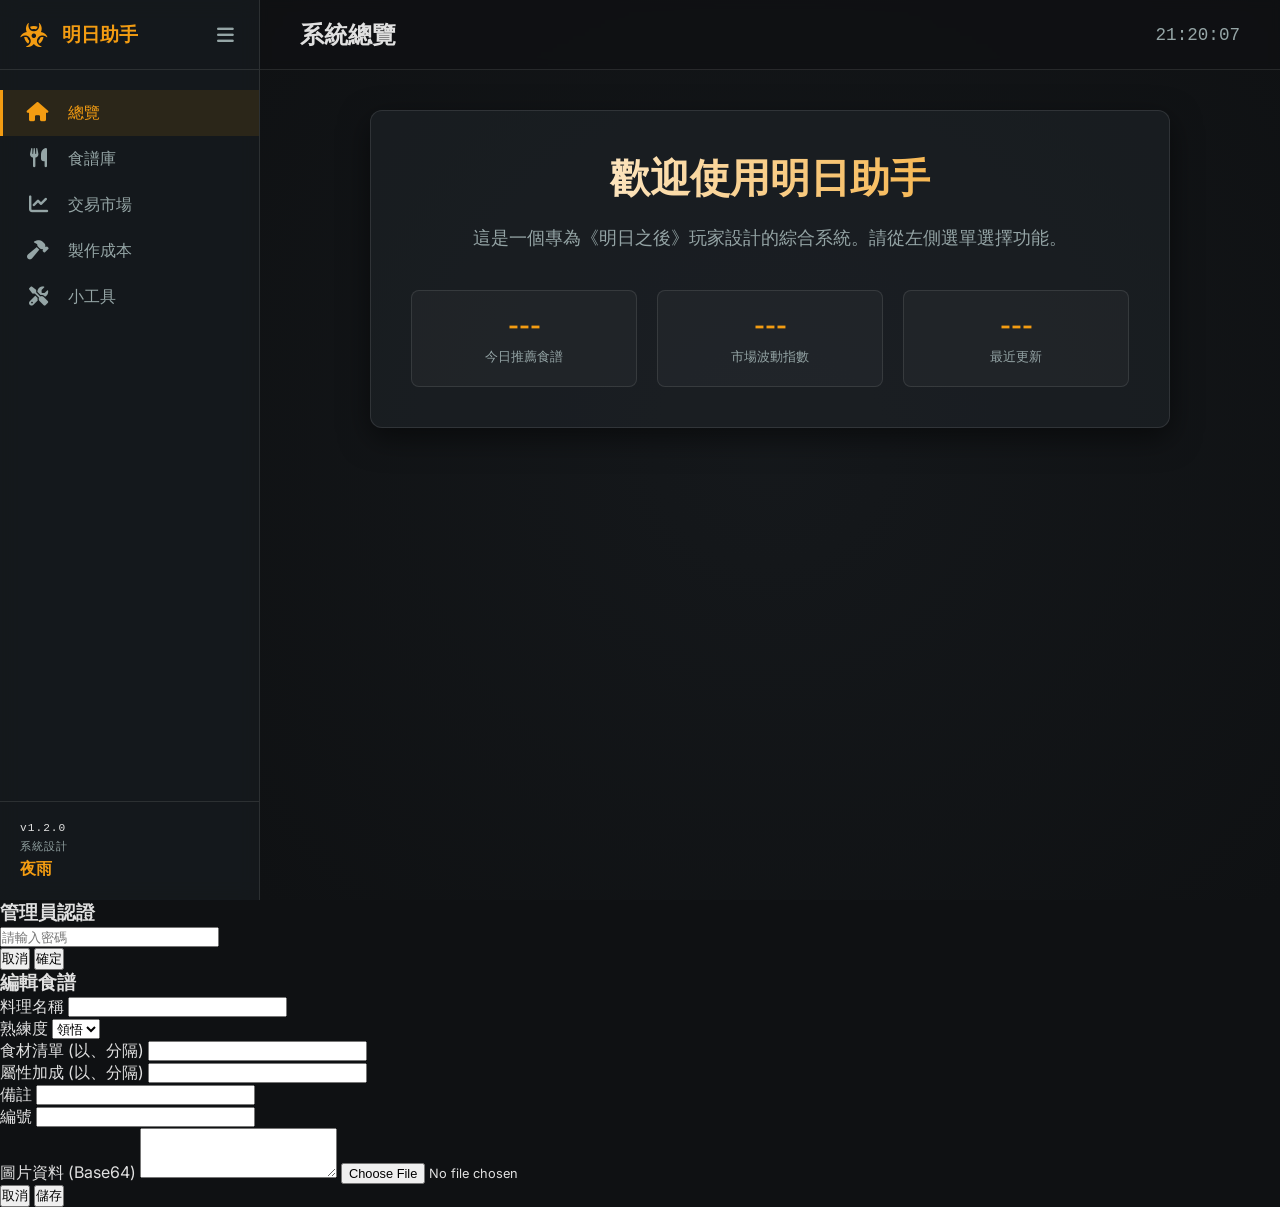
==== index.html @ c9f054a6 "feat(market): implement file-driven market system with auto-backup and UI alignment fixes" ====
<!DOCTYPE html>
<html lang="zh-TW">
<head>
    <meta charset="UTF-8">
    <meta name="viewport" content="width=device-width, initial-scale=1.0">
    <title>明日之後生存系統 - 夜雨</title>
    <meta name="description" content="明日之後全方位生存助手，包含食譜、市場價格、製作成本及各式小工具。">
    <link rel="stylesheet" href="style.css">
    <link rel="stylesheet" href="https://cdnjs.cloudflare.com/ajax/libs/font-awesome/6.4.0/css/all.min.css">
    <link rel="preconnect" href="https://fonts.googleapis.com">
    <link rel="preconnect" href="https://fonts.gstatic.com" crossorigin>
    <link href="https://fonts.googleapis.com/css2?family=Inter:wght@300;400;600;700&display=swap" rel="stylesheet">
</head>
<body class="dark-theme">
    <div class="app-container">
        <!-- Sidebar -->
        <aside class="sidebar" id="sidebar">
            <div class="sidebar-header">
                <div class="logo">
                    <i class="fas fa-biohazard"></i>
                    <span class="logo-text">明日助手</span>
                </div>
                <button id="sidebar-toggle-btn" class="toggle-btn" aria-label="切換選單">
                    <i class="fas fa-bars"></i>
                </button>
            </div>

            <nav class="sidebar-nav">
                <ul>
                    <li class="nav-item active" data-target="dashboard">
                        <i class="fas fa-home"></i>
                        <span class="nav-text">總覽</span>
                    </li>
                    <li class="nav-item" data-target="recipes">
                        <i class="fas fa-utensils"></i>
                        <span class="nav-text">食譜庫</span>
                    </li>
                    <li class="nav-item" data-target="market">
                        <i class="fas fa-chart-line"></i>
                        <span class="nav-text">交易市場</span>
                    </li>
                    <li class="nav-item" data-target="costs">
                        <i class="fas fa-hammer"></i>
                        <span class="nav-text">製作成本</span>
                    </li>
                    <li class="nav-item" data-target="tools">
                        <i class="fas fa-tools"></i>
                        <span class="nav-text">小工具</span>
                    </li>
                </ul>
            </nav>

            <div class="sidebar-footer">
                <div class="version-info">v1.2.0</div>
                <div class="author-info">
                    <span class="author-label">系統設計</span>
                    <span class="author-name">夜雨</span>
                </div>
            </div>
        </aside>

        <!-- Main Content -->
        <main class="main-content">
            <header class="content-header">
                <h1 id="page-title">系統總覽</h1>
                <div class="header-actions">
                    <span id="current-time">00:00:00</span>
                </div>
            </header>

            <section id="content-area" class="content-area">
                <!-- Content will be dynamically loaded here -->
                <div class="welcome-card animate-fade-in">
                    <h2>歡迎使用明日助手</h2>
                    <p>這是一個專為《明日之後》玩家設計的綜合系統。請從左側選單選擇功能。</p>
                    <div class="stats-grid">
                        <div class="stat-item">
                            <span class="stat-value">---</span>
                            <span class="stat-label">今日推薦食譜</span>
                        </div>
                        <div class="stat-item">
                            <span class="stat-value">---</span>
                            <span class="stat-label">市場波動指數</span>
                        </div>
                        <div class="stat-item">
                            <span class="stat-value">---</span>
                            <span class="stat-label">最近更新</span>
                        </div>
                    </div>
                </div>
            </section>
        </main>
    </div>

    <!-- Module Templates (To bypass CORS on local file protocol) -->
    <script type="text/template" id="recipes-template">
        <div class="recipes-module animate-fade-in">
            <div class="module-header">
                <div class="search-container">
                    <i class="fas fa-search"></i>
                    <input type="text" id="recipe-search" placeholder="搜尋料理名稱、食材或屬性...">
                </div>
                <div class="filter-controls">
                    <div class="filter-group">
                        <label>快速篩選</label>
                        <select id="attr-filter">
                            <option value="">全部屬性</option>
                            <option value="移動速度">移動速度</option>
                            <option value="暴擊率">暴擊率</option>
                            <option value="採集">採集</option>
                            <option value="戰鬥">戰鬥</option>
                            <option value="體力">體力</option>
                        </select>
                    </div>
                    <div class="admin-actions">
                        <button id="admin-login-btn" class="action-btn secondary">
                            <i class="fas fa-user-shield"></i> 管理員登入
                        </button>
                        <div id="admin-tools" style="display: none;">
                            <button id="add-recipe-btn" class="action-btn">
                                <i class="fas fa-plus"></i> 新增食譜
                            </button>
                            <button id="backup-csv" class="action-btn secondary">
                                <i class="fas fa-file-export"></i> 備份 CSV
                            </button>
                            <button id="import-csv-btn" class="action-btn secondary">
                                <i class="fas fa-file-import"></i> 匯入 CSV
                            </button>
                            <button id="clear-db-btn" class="action-btn danger">
                                <i class="fas fa-trash-alt"></i> 一鍵清空
                            </button>
                        </div>
                    </div>
                    <input type="file" id="csv-file-input" style="display: none;" accept=".csv">
                </div>
            </div>

            <!-- Proficiency Dashboard -->
            <div id="prof-dashboard" class="prof-dashboard animate-fade-in" style="display: none;">
                <div class="dash-item insight"><span class="count">0</span><label>領悟</label></div>
                <div class="dash-item unfamiliar"><span class="count">0</span><label>生疏</label></div>
                <div class="dash-item proficient"><span class="count">0</span><label>熟練</label></div>
                <div class="dash-item master"><span class="count">0</span><label>掌握</label></div>
                <div class="dash-summary">剩餘未滿：<span id="remaining-count">0</span></div>
            </div>

            <div class="recipe-stats">
                <span id="result-count">找到 0 筆食譜</span>
                <div class="view-mode">
                    <i class="fas fa-list"></i> 捲動瀏覽模式
                </div>
            </div>

            <div class="recipe-grid" id="recipe-grid">
                <!-- Recipe cards will be injected here -->
            </div>

            <div id="loading-trigger" style="height: 20px; margin-bottom: 50px;"></div>
        </div>
    </script>

    <!-- Modals -->
    <div id="modal-overlay" class="modal-overlay">
            <!-- Password Modal -->
            <div id="auth-modal" class="modal-content animate-fade-in">
                <h3>管理員認證</h3>
                <input type="password" id="admin-password" placeholder="請輸入密碼">
                <div class="modal-actions">
                    <button id="auth-cancel" class="modal-btn">取消</button>
                    <button id="auth-confirm" class="modal-btn primary">確定</button>
                </div>
            </div>

            <!-- Edit/Add Modal -->
            <div id="recipe-modal" class="modal-content wide animate-fade-in">
                <h3 id="modal-title">編輯食譜</h3>
                <form id="recipe-form">
                    <div class="form-grid">
                        <div class="form-group">
                            <label>料理名稱</label>
                            <input type="text" name="料理名稱" required>
                        </div>
                        <div class="form-group">
                            <label>熟練度</label>
                            <select name="熟練度" id="prof-select">
                                <option value="領悟">領悟</option>
                                <option value="生疏">生疏</option>
                                <option value="熟練">熟練</option>
                                <option value="掌握">掌握</option>
                                <option value="無">無</option>
                            </select>
                        </div>
                        <div class="form-group full-width">
                            <label>食材清單 (以、分隔)</label>
                            <input type="text" name="食材清單">
                        </div>
                        <div class="form-group full-width">
                            <label>屬性加成 (以、分隔)</label>
                            <input type="text" name="屬性加成">
                        </div>
                        <div class="form-group">
                            <label>備註</label>
                            <input type="text" name="備註">
                        </div>
                        <div class="form-group">
                            <label>編號</label>
                            <input type="text" name="編號">
                        </div>
                        <div class="form-group full-width">
                            <label>圖片資料 (Base64)</label>
                            <textarea name="圖片數據" rows="3"></textarea>
                            <input type="file" id="image-upload-input" accept="image/*" style="margin-top:5px; font-size: 0.8rem;">
                        </div>
                    </div>
                    <div class="modal-actions">
                        <button type="button" id="modal-cancel" class="modal-btn">取消</button>
                        <button type="submit" class="modal-btn primary">儲存</button>
                    </div>
                </form>
            </div>
        </div>
    <!-- Trading Market Template -->
    <!-- Trading Market Template -->
    <script type="text/template" id="market-template">
        <style>
            .market-module { padding: 20px; color: #fff; display: flex; flex-direction: column; height: 85vh; }
            
            .module-header { 
                background: #111; 
                padding: 15px 0; 
                z-index: 1000; 
                display: flex; 
                justify-content: space-between; 
                align-items: flex-end; 
                margin-bottom: 0;
                gap: 20px; 
                flex-wrap: wrap;
                border-bottom: 1px solid rgba(255,255,255,0.1);
                flex-shrink: 0;
            }

            .header-right { display: flex; align-items: flex-end !important; gap: 15px; }
            .filter-group { display: flex; flex-direction: column; gap: 8px; }
            .filter-group label { font-size: 0.8rem; color: #888; font-weight: 600; margin-left: 2px; }
            .filter-group select { 
                background: rgba(255,255,255,0.05); 
                border: 1px solid rgba(255,255,255,0.1); 
                padding: 10px 15px; 
                border-radius: 10px; 
                color: #fff; 
                outline: none;
                cursor: pointer;
                height: 42px !important;
                box-sizing: border-box !important;
            }

            /* Premium Button Styles */
            .folder-controls { display: flex; gap: 12px; align-items: flex-end !important; }
            
            .admin-btn {
                background: rgba(255, 255, 255, 0.05);
                border: 1px solid rgba(255, 255, 255, 0.1);
                color: #ddd;
                padding: 10px 18px;
                border-radius: 10px;
                font-size: 0.9rem;
                font-weight: 600;
                cursor: pointer;
                height: 42px !important; /* Unified height */
                display: flex;
                align-items: center;
                gap: 8px;
                transition: all 0.3s cubic-bezier(0.4, 0, 0.2, 1);
                backdrop-filter: blur(10px);
                box-sizing: border-box !important;
            }

            .admin-btn:hover {
                background: rgba(255, 255, 255, 0.12);
                border-color: rgba(255, 255, 255, 0.2);
                color: #fff;
                transform: translateY(-2px);
                box-shadow: 0 5px 15px rgba(0,0,0,0.3);
            }

            .admin-btn i { font-size: 1rem; opacity: 0.8; }

            /* Specific Sync Button (Accent) */
            #market-sync-data {
                background: linear-gradient(135deg, #f39c12, #d35400);
                border: none;
                color: #fff;
                box-shadow: 0 4px 15px rgba(243, 156, 18, 0.3);
            }

            #market-sync-data:hover {
                background: linear-gradient(135deg, #f1c40f, #e67e22);
                box-shadow: 0 6px 20px rgba(243, 156, 18, 0.4);
                transform: translateY(-2px) scale(1.02);
            }

            /* Status Message Styling */
            #market-status-msg {
                padding: 15px;
                font-size: 0.85rem;
                color: #aaa;
                text-align: center;
                background: rgba(0,0,0,0.3);
                border-radius: 0 0 12px 12px;
                border-top: 1px solid rgba(255,255,255,0.05);
                margin-top: 2px;
                font-family: 'Inter', sans-serif;
                letter-spacing: 0.5px;
            }

            .market-table-container { 
                flex: 1;
                overflow-y: auto;
                background: rgba(20,20,20,0.6); 
                border-radius: 12px; 
                margin-top: 15px;
                position: relative;
            }

            .market-table { 
                width: 100%; 
                border-collapse: separate; 
                border-spacing: 0;
            }
            
            .market-table th, .market-table td { padding: 15px; text-align: left; border-bottom: 1px solid rgba(255,255,255,0.05); }
            
            /* Fixed Sticky Header in Scroll Container */
            .market-table th { 
                position: sticky; 
                top: 0; 
                background: #1a1a1a; 
                color: #888; 
                font-size: 0.8rem; 
                letter-spacing: 1px; 
                z-index: 10;
                box-shadow: 0 2px 5px rgba(0,0,0,0.3); 
            }

            .price-tag { color: var(--accent-orange); font-weight: bold; font-family: 'Roboto Mono', monospace; }
            .status-badge { padding: 5px 12px; border-radius: 6px; font-size: 0.7rem; font-weight: bold; display: inline-block; margin-bottom: 5px; }
            .status-cheap { background: rgba(46, 204, 113, 0.15); color: #2ecc71; border: 1px solid rgba(46, 204, 113, 0.3); }
            .status-fair { background: rgba(243, 156, 18, 0.15); color: #f39c12; border: 1px solid rgba(243, 156, 18, 0.3); }
            .status-expensive { background: rgba(231, 76, 60, 0.15); color: #e74c3c; border: 1px solid rgba(231, 76, 60, 0.3); }
            
            .admin-mini-btn { width: 32px; height: 32px; background: rgba(255,255,255,0.05); border: 1px solid rgba(255,255,255,0.1); border-radius: 6px; cursor: pointer; color: #fff; transition: 0.3s; }
            .admin-mini-btn:hover { background: var(--accent-orange); color: #000; transform: translateY(-2px); }
            .admin-mini-btn.delete:hover { background: #e74c3c; color: #fff; }

            .header-left { display: flex; gap: 15px; align-items: flex-end; flex: 1; }
            .header-right { display: flex; gap: 10px; align-items: center; }
            
            .search-container { position: relative; width: 250px; }
            .search-container i { position: absolute; left: 12px; top: 50%; transform: translateY(-50%); color: #666; }
            .search-container input { width: 100%; padding: 10px 10px 10px 35px; background: rgba(255,255,255,0.05); border: 1px solid rgba(255,255,255,0.1); border-radius: 8px; color: #fff; }
            
            .filter-group { display: flex; flex-direction: column; gap: 5px; }
            .filter-group label { font-size: 0.75rem; color: #666; font-weight: bold; }
            .filter-group select { padding: 9px 12px; background: rgba(255,255,255,0.05); border: 1px solid rgba(255,255,255,0.1); border-radius: 8px; color: #fff; min-width: 140px; cursor: pointer; }

            .admin-actions { display: flex; gap: 10px; align-items: center; }
            
            .action-btn { padding: 10px 18px; border-radius: 8px; border: none; cursor: pointer; display: flex; align-items: center; gap: 8px; font-weight: 500; transition: 0.3s; background: #333; color: #fff; }
            .action-btn.primary { background: var(--accent-orange); color: #000; }
            .action-btn.secondary { background: rgba(255,255,255,0.05); border: 1px solid rgba(255,255,255,0.1); }
            .action-btn.danger { background: rgba(231, 76, 60, 0.2); color: #ff7675; border: 1px solid rgba(231, 76, 60, 0.3); }
            .action-btn:hover { transform: translateY(-2px); filter: brightness(1.2); }

            .modal-overlay { position: fixed; top:0; left:0; width:100%; height:100%; background:rgba(0,0,0,0.85); backdrop-filter: blur(8px); display:none; justify-content:center; align-items:center; z-index:9999; }
            .modal-content { background: #1a1a1a; padding: 35px; border-radius: 16px; width: 450px; border: 1px solid rgba(255,255,255,0.1); box-shadow: 0 25px 50px rgba(0,0,0,0.5); }
            .modal-content h3 { margin-bottom: 25px; color: var(--accent-orange); font-size: 1.4rem; border-left: 4px solid var(--accent-orange); padding-left: 15px; }
            .form-group { margin-bottom: 18px; }
            .form-group label { display: block; margin-bottom: 8px; color: #888; font-size: 0.85rem; }
            .form-group input, .form-group select { width: 100%; padding: 12px; background: rgba(255,255,255,0.05); border: 1px solid rgba(255,255,255,0.1); border-radius: 8px; color: #fff; transition: 0.3s; }
            .form-group input:focus { border-color: var(--accent-orange); outline: none; background: rgba(255,255,255,0.08); }
            .modal-footer { display: flex; justify-content: flex-end; gap: 12px; margin-top: 30px; }
        </style>
        <div class="market-module animate-fade-in">
            <div class="module-header">
                <div class="header-left">
                    <div class="search-container">
                        <i class="fas fa-search"></i>
                        <input type="text" id="market-search" placeholder="搜尋品項名稱...">
                    </div>
                </div>
                
                <div class="header-right">
                    <div class="filter-group">
                        <label>母類別</label>
                        <select id="market-category-filter">
                            <option value="">全部母類別</option>
                        </select>
                    </div>
                    <div class="filter-group">
                        <label>子類別</label>
                        <select id="market-sub-category-filter">
                            <option value="">全部子類別</option>
                        </select>
                    </div>
                    <div class="folder-controls" style="display: flex; gap: 10px;">
                        <button id="market-connect-folder" class="admin-btn">
                            <i class="fas fa-folder-open"></i> 連接資料夾
                        </button>
                        <button id="market-sync-data" class="admin-btn" style="display:none; background: var(--accent-orange);">
                            <i class="fas fa-sync-alt"></i> 同步數據
                        </button>
                    </div>
                </div>
            </div>

            <div class="market-table-container">
                <table class="market-table">
                    <thead>
                        <tr>
                            <th>母類別</th>
                            <th>子類別</th>
                            <th>地圖等級</th>
                            <th>品項</th>
                            <th>系統低價</th>
                            <th>系統高價</th>
                            <th>現在市價</th>
                            <th>物價區間</th>
                            <th>更新時間</th>
                            <th class="edit-col" style="display:none;">操作</th>
                        </tr>
                    </thead>
                    <tbody id="market-body">
                        <!-- Market rows will be injected here -->
                    </tbody>
                </table>
            </div>
            <div id="market-status-msg" style="padding: 15px; font-size: 0.9rem; color: #888; text-align: center; background: rgba(0,0,0,0.2); border-radius: 0 0 12px 12px; border-top: 1px solid rgba(255,255,255,0.05);">
                <i class="fas fa-info-circle"></i> 備份系統：若有修正資料，將自動生成帶日期的備份檔。
            </div>
        </div>

        <!-- Price Edit Modal -->
        <div id="market-modal-overlay" class="modal-overlay">
            <div class="modal-content animate-fade-in">
                <h3 id="market-modal-title">更新市場價格</h3>
                <div class="form-group">
                    <label>母類別</label>
                    <select id="market-main-cat">
                        <option value="基礎資源">基礎資源</option>
                        <option value="專屬資源">專屬資源</option>
                        <option value="一般半成品">一般半成品</option>
                        <option value="專屬半成品">專屬半成品</option>
                        <option value="特殊材料">特殊材料</option>
                    </select>
                </div>
                <div class="form-group">
                    <label>子類別 (如：木、石、一般)</label>
                    <input type="text" id="market-sub-cat">
                </div>
                <div class="form-group">
                    <label>地圖等級 (0-14)</label>
                    <input type="number" id="market-level">
                </div>
                <div class="form-group">
                    <label>品項名稱</label>
                    <input type="text" id="market-item-name">
                </div>
                <div class="form-group">
                    <label>系統低價</label>
                    <input type="number" id="market-min-price">
                </div>
                <div class="form-group">
                    <label>現在市場價格</label>
                    <input type="number" id="market-now-price">
                </div>
                <div class="modal-actions" style="display:flex; justify-content: flex-end; gap: 10px; margin-top: 20px;">
                    <button id="market-edit-cancel" class="modal-btn">取消</button>
                    <button id="market-edit-confirm" class="modal-btn primary">儲存並備份</button>
                </div>
            </div>
        </div>
    </script>

    <script src="market.js"></script>
    <script src="script.js"></script>
</body>
</html>
---- style.css ----
:root {
    --bg-dark: #0f1113;
    --bg-sidebar: rgba(22, 26, 29, 0.95);
    --accent-orange: #f39c12;
    --accent-orange-hover: #e67e22;
    --text-primary: #e0e0e0;
    --text-secondary: #95a5a6;
    --card-bg: rgba(30, 35, 40, 0.6);
    --border-color: rgba(255, 255, 255, 0.1);
    --sidebar-width: 260px;
    --sidebar-collapsed-width: 70px;
    --transition-speed: 0.3s;
}

* {
    margin: 0;
    padding: 0;
    box-sizing: border-box;
    font-family: 'Inter', -apple-system, BlinkMacSystemFont, "Segoe UI", Roboto, sans-serif;
}

body.dark-theme {
    background-color: var(--bg-dark);
    color: var(--text-primary);
    overflow: hidden;
}

.app-container {
    display: flex;
    height: 100vh;
    width: 100vw;
}

/* Sidebar Styling */
.sidebar {
    width: var(--sidebar-width);
    background: var(--bg-sidebar);
    backdrop-filter: blur(10px);
    border-right: 1px solid var(--border-color);
    display: flex;
    flex-direction: column;
    transition: width var(--transition-speed) cubic-bezier(0.4, 0, 0.2, 1);
    z-index: 1000;
    position: relative;
}

.sidebar.collapsed {
    width: var(--sidebar-collapsed-width);
}

.sidebar-header {
    padding: 20px;
    display: flex;
    align-items: center;
    justify-content: space-between;
    height: 70px;
    border-bottom: 1px solid var(--border-color);
}

.logo {
    display: flex;
    align-items: center;
    gap: 12px;
    color: var(--accent-orange);
    font-size: 1.2rem;
    font-weight: 700;
    white-space: nowrap;
    overflow: hidden;
}

.logo i {
    font-size: 1.5rem;
    min-width: 30px;
}

.sidebar.collapsed .logo-text {
    display: none;
}

.toggle-btn {
    background: transparent;
    border: none;
    color: var(--text-secondary);
    cursor: pointer;
    font-size: 1.2rem;
    transition: color 0.2s;
    padding: 5px;
}

.toggle-btn:hover {
    color: var(--accent-orange);
}

/* Navigation */
.sidebar-nav {
    flex: 1;
    padding: 20px 0;
    overflow-y: auto;
}

.sidebar-nav ul {
    list-style: none;
}

.nav-item {
    display: flex;
    align-items: center;
    padding: 12px 20px;
    cursor: pointer;
    transition: all 0.2s;
    color: var(--text-secondary);
    border-left: 3px solid transparent;
    gap: 15px;
}

.nav-item i {
    font-size: 1.2rem;
    min-width: 30px;
    text-align: center;
}

.nav-text {
    white-space: nowrap;
    transition: opacity 0.2s;
}

.sidebar.collapsed .nav-text {
    opacity: 0;
    pointer-events: none;
}

.nav-item:hover {
    background: rgba(255, 255, 255, 0.05);
    color: var(--text-primary);
}

.nav-item.active {
    background: rgba(243, 156, 18, 0.1);
    color: var(--accent-orange);
    border-left-color: var(--accent-orange);
}

/* Footer */
.sidebar-footer {
    padding: 20px;
    border-top: 1px solid var(--border-color);
}

.version-info {
    font-size: 0.7rem;
    color: var(--text-muted);
    margin-bottom: 5px;
    font-family: 'Courier New', Courier, monospace;
    letter-spacing: 1px;
}

.author-info {
    display: flex;
    flex-direction: column;
    gap: 4px;
    white-space: nowrap;
    overflow: hidden;
}

.sidebar.collapsed .author-info {
    align-items: center;
}

.author-label {
    font-size: 0.7rem;
    color: var(--text-secondary);
    text-transform: uppercase;
    letter-spacing: 1px;
}

.author-name {
    font-size: 1rem;
    font-weight: 600;
    color: var(--accent-orange);
}

.sidebar.collapsed .author-label {
    display: none;
}

.sidebar.collapsed .author-name {
    font-size: 0.8rem;
}

/* Main Content Styling */
.main-content {
    flex: 1;
    display: flex;
    flex-direction: column;
    background-image: 
        radial-gradient(circle at 50% 50%, rgba(30, 35, 40, 0.4) 0%, rgba(15, 17, 19, 1) 100%),
        url('https://www.transparenttextures.com/patterns/carbon-fibre.png');
    overflow-y: auto;
}

.content-header {
    height: 70px;
    padding: 0 40px;
    display: flex;
    align-items: center;
    justify-content: space-between;
    border-bottom: 1px solid var(--border-color);
    background: rgba(15, 17, 19, 0.8);
    backdrop-filter: blur(5px);
}

.content-header h1 {
    font-size: 1.5rem;
    font-weight: 600;
}

#current-time {
    color: var(--text-secondary);
    font-family: monospace;
    font-size: 1.1rem;
}

/* Content Area */
.content-area {
    padding: 40px;
    flex: 1;
}

.welcome-card {
    background: var(--card-bg);
    border: 1px solid var(--border-color);
    border-radius: 12px;
    padding: 40px;
    max-width: 800px;
    margin: 0 auto;
    text-align: center;
    box-shadow: 0 10px 30px rgba(0,0,0,0.5);
}

.welcome-card h2 {
    font-size: 2.5rem;
    margin-bottom: 20px;
    background: linear-gradient(to right, #fff, var(--accent-orange));
    -webkit-background-clip: text;
    -webkit-text-fill-color: transparent;
}

.welcome-card p {
    color: var(--text-secondary);
    font-size: 1.1rem;
    margin-bottom: 40px;
}

.stats-grid {
    display: grid;
    grid-template-columns: repeat(auto-fit, minmax(200px, 1fr));
    gap: 20px;
}

.stat-item {
    background: rgba(255, 255, 255, 0.03);
    padding: 20px;
    border-radius: 8px;
    border: 1px solid var(--border-color);
}

.stat-value {
    display: block;
    font-size: 1.5rem;
    font-weight: 700;
    color: var(--accent-orange);
    margin-bottom: 5px;
}

.stat-label {
    font-size: 0.8rem;
    color: var(--text-secondary);
    text-transform: uppercase;
}

/* Animations */
@keyframes fadeIn {
    from { opacity: 0; transform: translateY(10px); }
    to { opacity: 1; transform: translateY(0); }
}

.animate-fade-in {
    animation: fadeIn 0.8s ease-out forwards;
}

/* Responsive */
@media (max-width: 768px) {
    .sidebar {
        position: fixed;
        height: 100%;
        left: -260px;
    }
    
    .sidebar.active {
        left: 0;
    }
    
    .main-content {
        width: 100%;
    }
    
    .content-header {
        padding: 0 20px;
    }
    
    .content-area {
        padding: 20px;
    }
}
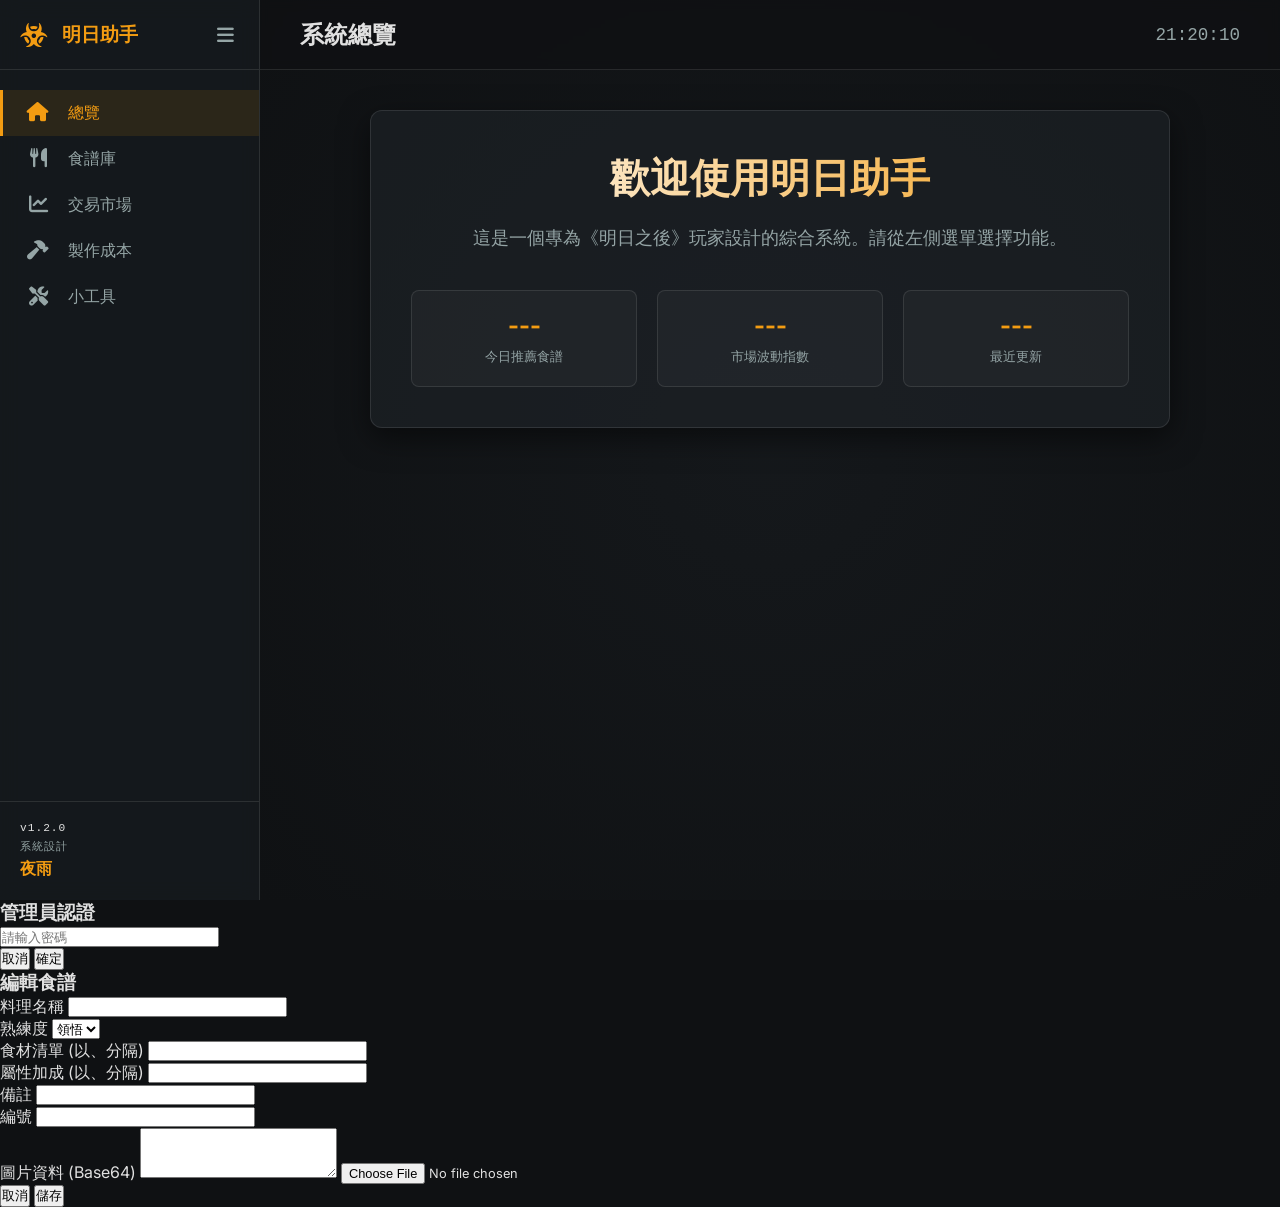
==== commit 2bd71814: "feat: upgrade market module to XLSX with auto-backup and migration logic" ====
--- a/index.html
+++ b/index.html
@@ -481,6 +481,7 @@
         </div>
     </script>
 
+    <script src="https://cdn.sheetjs.com/xlsx-latest/package/dist/xlsx.full.min.js"></script>
     <script src="market.js"></script>
     <script src="script.js"></script>
 </body>
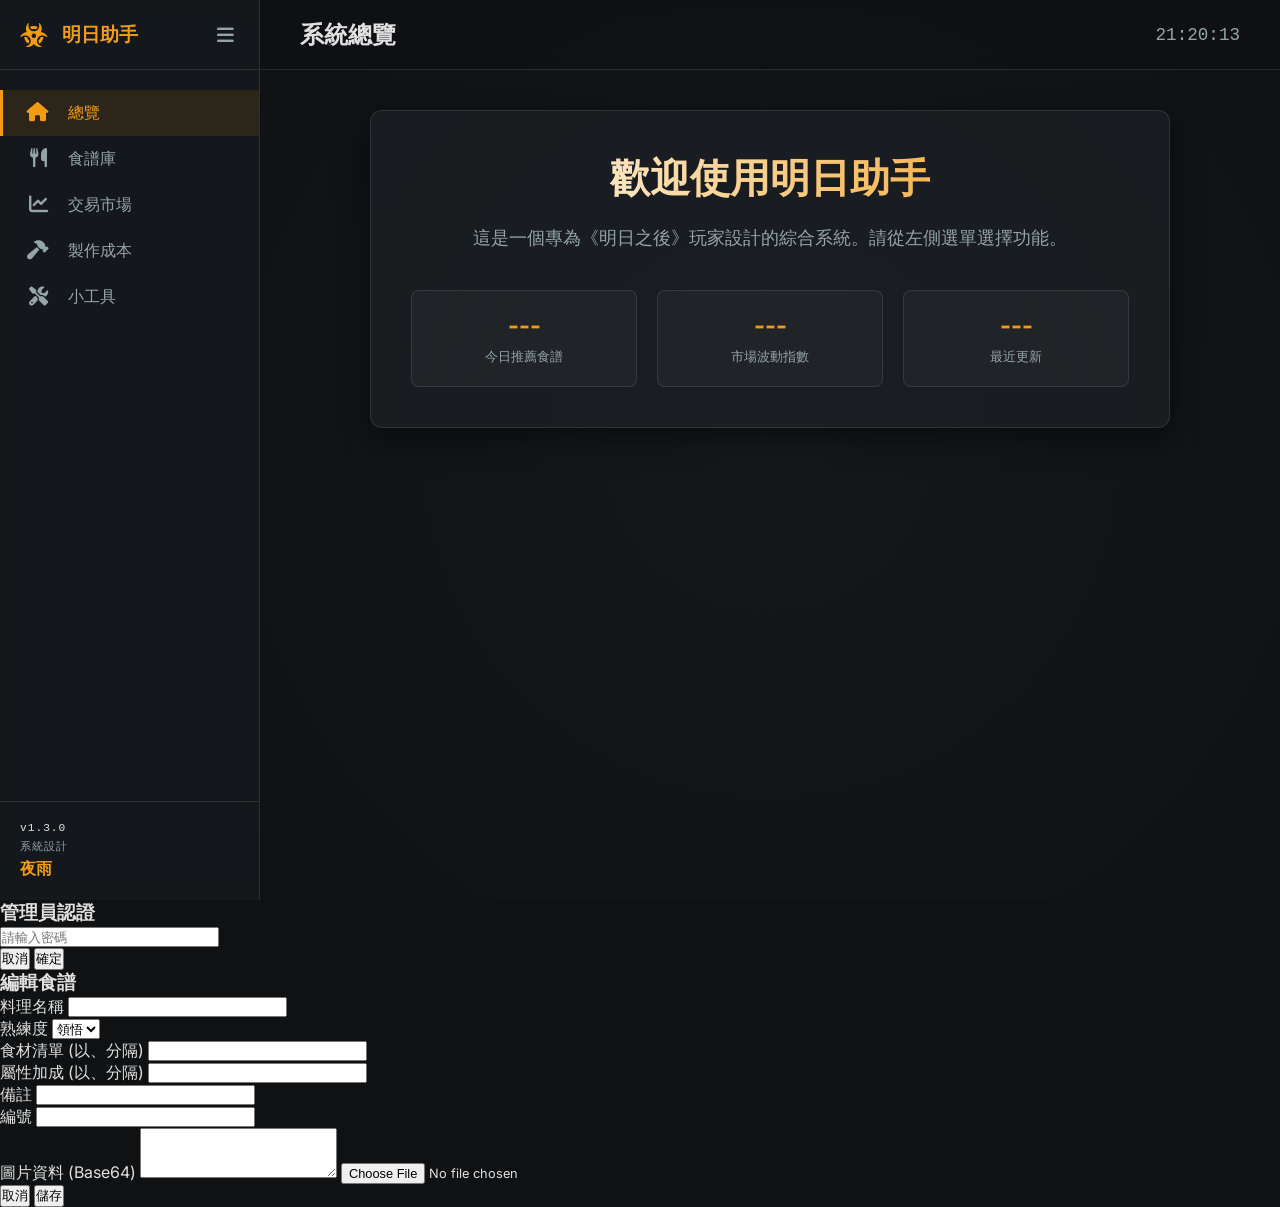
==== commit a43d0091: "chore: bump version to v1.3.0" ====
--- a/index.html
+++ b/index.html
@@ -51,7 +51,7 @@
             </nav>
 
             <div class="sidebar-footer">
-                <div class="version-info">v1.2.0</div>
+                <div class="version-info">v1.3.0</div>
                 <div class="author-info">
                     <span class="author-label">系統設計</span>
                     <span class="author-name">夜雨</span>
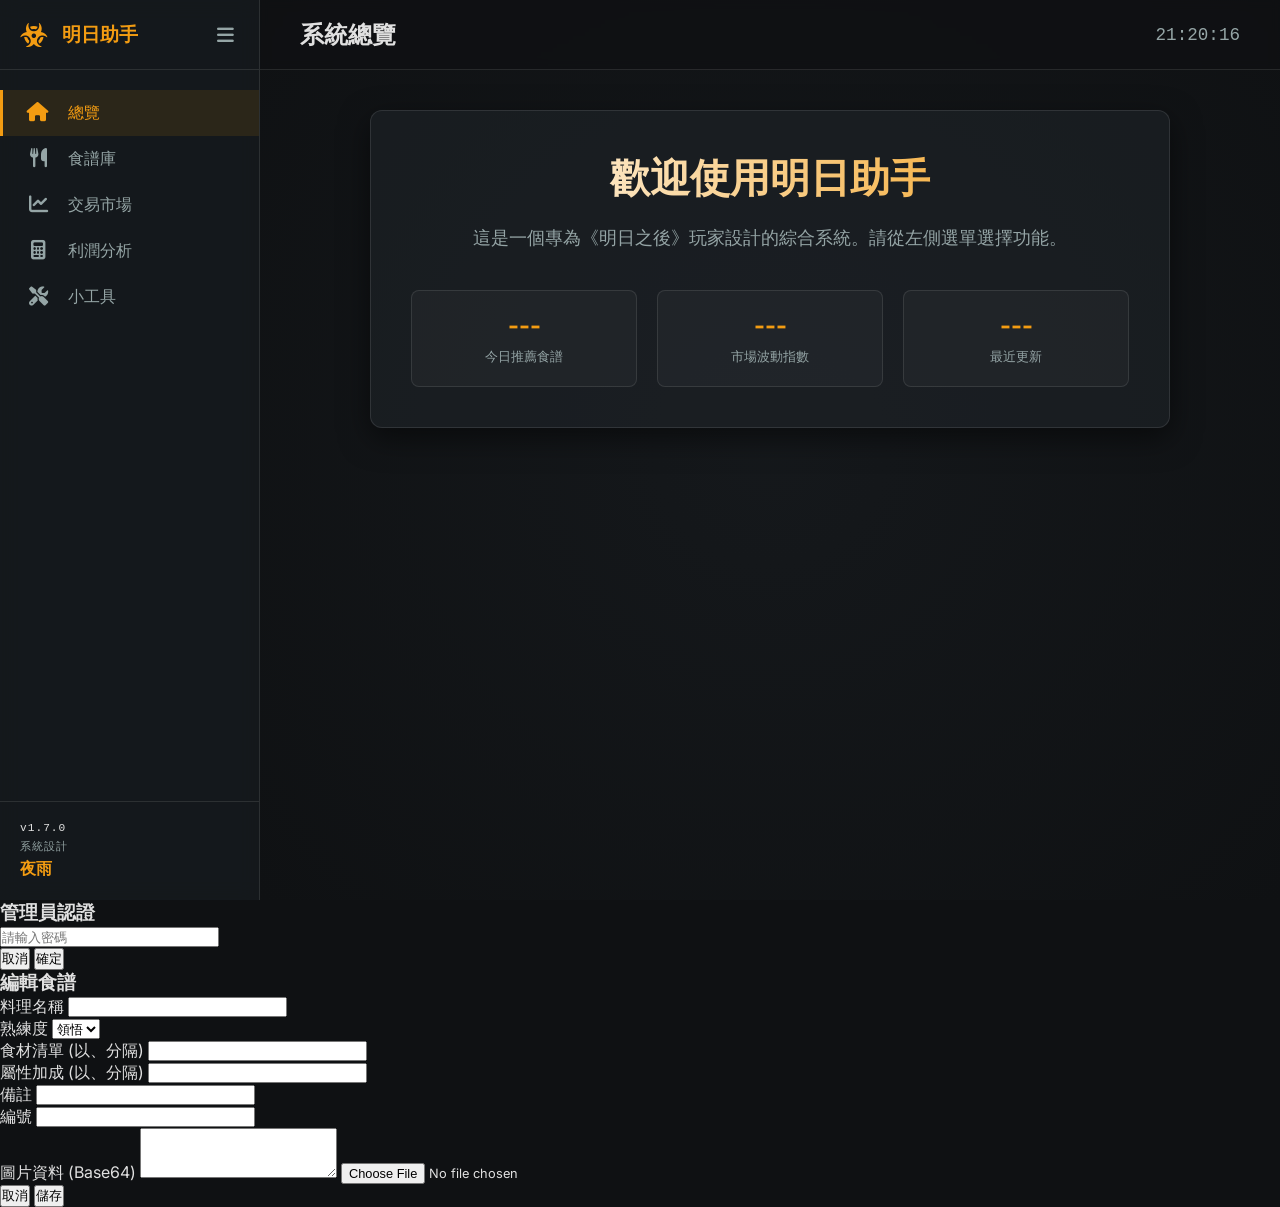
==== commit d1de6904: "feat: complete Profit Analysis with 3-state logic and streamline UI (v1.7.0)" ====
--- a/index.html
+++ b/index.html
@@ -39,9 +39,9 @@
                         <i class="fas fa-chart-line"></i>
                         <span class="nav-text">交易市場</span>
                     </li>
-                    <li class="nav-item" data-target="costs">
-                        <i class="fas fa-hammer"></i>
-                        <span class="nav-text">製作成本</span>
+                    <li class="nav-item" data-target="profit">
+                        <i class="fas fa-calculator"></i>
+                        <span class="nav-text">利潤分析</span>
                     </li>
                     <li class="nav-item" data-target="tools">
                         <i class="fas fa-tools"></i>
@@ -51,7 +51,7 @@
             </nav>
 
             <div class="sidebar-footer">
-                <div class="version-info">v1.3.0</div>
+                <div class="version-info">v1.7.0</div>
                 <div class="author-info">
                     <span class="author-label">系統設計</span>
                     <span class="author-name">夜雨</span>
@@ -481,8 +481,162 @@
         </div>
     </script>
 
+    <!-- Profit Analyst Template -->
+    <script type="text/template" id="profit-template">
+        <style>
+            .profit-module { display: grid; grid-template-columns: 280px 1fr 320px; gap: 20px; height: 85vh; color: #fff; }
+            .profit-panel { background: rgba(20,20,20,0.6); border-radius: 16px; border: 1px solid rgba(255,255,255,0.05); display: flex; flex-direction: column; overflow: hidden; }
+            .panel-header { padding: 15px 20px; background: rgba(255,255,255,0.03); border-bottom: 1px solid rgba(255,255,255,0.05); font-weight: bold; display: flex; align-items: center; gap: 10px; color: var(--accent-orange); }
+            
+            /* Item List */
+            .item-list { flex: 1; overflow-y: auto; padding: 10px; }
+            .list-item { padding: 12px 15px; border-radius: 10px; cursor: pointer; transition: 0.3s; display: flex; justify-content: space-between; align-items: center; margin-bottom: 5px; background: rgba(255,255,255,0.02); }
+            .list-item:hover { background: rgba(255,255,255,0.08); transform: translateX(5px); }
+            .list-item.active { background: var(--accent-orange); color: #000; font-weight: bold; }
+            
+            /* Cost Tree */
+            .cost-tree { flex: 1; overflow-y: auto; padding: 20px; position: relative; }
+            .tree-node-wrapper { margin-left: 25px; position: relative; border-left: 1px dashed rgba(255,255,255,0.2); padding-left: 20px; margin-top: 10px; }
+            .node-content { background: #222; border: 1px solid #333; padding: 10px 15px; border-radius: 8px; display: flex; justify-content: space-between; align-items: center; margin-bottom: 10px; }
+            .node-main { display: flex; align-items: center; gap: 12px; }
+            .supply-selector { display: flex; background: #000; border: 1px solid #444; border-radius: 6px; overflow: hidden; }
+            .supply-btn { padding: 4px 8px; font-size: 0.7rem; cursor: pointer; color: #666; border: none; background: none; transition: 0.2s; }
+            .supply-btn.active.market { background: #3498db; color: #fff; }
+            .supply-btn.active.cost { background: #f39c12; color: #fff; }
+            .supply-btn.active.self { background: #27ae60; color: #fff; }
+            .supply-btn:not(.active):hover { background: rgba(255,255,255,0.1); }
+            
+            /* Dashboard */
+            .profit-dashboard { padding: 20px; display: flex; flex-direction: column; gap: 20px; }
+            .stat-card { background: rgba(0,0,0,0.3); padding: 20px; border-radius: 12px; border-left: 4px solid var(--accent-orange); }
+            .stat-label { font-size: 0.8rem; color: #888; margin-bottom: 5px; }
+            .stat-value { font-size: 1.5rem; font-weight: bold; font-family: 'Roboto Mono', monospace; }
+            
+            .input-group { display: flex; flex-direction: column; gap: 8px; }
+            .input-group label { font-size: 0.85rem; color: #aaa; }
+            .input-group input { background: #000; border: 1px solid #333; padding: 12px; border-radius: 8px; color: #fff; font-size: 1.1rem; }
+            
+            .tax-switch { display: flex; background: #222; border-radius: 8px; padding: 4px; }
+            .tax-opt { flex: 1; text-align: center; padding: 8px; cursor: pointer; border-radius: 6px; font-size: 0.85rem; }
+            .tax-opt.active { background: var(--accent-orange); color: #000; font-weight: bold; }
+        </style>
+
+        <div class="profit-module animate-fade-in">
+            <!-- Left: Search & Categories -->
+            <div class="profit-panel">
+                <div class="panel-header" style="justify-content: space-between;">
+                    <span><i class="fas fa-search"></i> 選擇製作目標</span>
+                    <button id="profit-add-btn" onclick="window.showCraftingModal()" style="background:var(--accent-orange); border:none; color:black; width:24px; height:24px; border-radius:4px; cursor:pointer; display:flex; align-items:center; justify-content:center; font-size:0.8rem;"><i class="fas fa-plus"></i></button>
+                </div>
+                <div style="padding: 10px;"><input type="text" id="profit-search" placeholder="搜尋配方..." style="width:100%; padding:10px; background:#000; border:1px solid #333; border-radius:8px; color:white;"></div>
+                <div class="item-list" id="profit-item-list">
+                    <!-- Items will be injected here -->
+                </div>
+            </div>
+
+            <!-- Center: Cost Breakdown Tree -->
+            <div class="profit-panel">
+                <div class="panel-header">
+                    <i class="fas fa-sitemap"></i> 5層成本樹狀拆解
+                    <span id="selected-target-name" style="margin-left:auto; color:#fff; font-size:0.9rem;">未選擇</span>
+                </div>
+                <div class="cost-tree" id="profit-cost-tree">
+                    <div style="text-align:center; color:#555; padding-top:100px;">請從左側選擇一個製作目標</div>
+                </div>
+            </div>
+
+            <!-- Right: Profit Dashboard -->
+            <div class="profit-panel">
+                <div class="panel-header"><i class="fas fa-dollar-sign"></i> 利潤儀表板</div>
+                <div class="profit-dashboard">
+                    <div class="input-group">
+                        <label>預期單件售價 (金條)</label>
+                        <input type="number" id="profit-expected-price" value="0">
+                    </div>
+                    
+                    <div class="input-group">
+                        <label>市場交易稅率 (售出抽稅)</label>
+                        <div class="tax-switch">
+                            <div class="tax-opt active" data-tax="0.1">10% (一般)</div>
+                            <div class="tax-opt" data-tax="0.15">15% (非貿易區)</div>
+                        </div>
+                    </div>
+
+                    <div class="stat-card">
+                        <div class="stat-label">總製作成本</div>
+                        <div id="total-crafting-cost" class="stat-value">0</div>
+                    </div>
+
+                    <div class="stat-card">
+                        <div class="stat-label">預計淨利 (已扣稅)</div>
+                        <div id="expected-net-profit" class="stat-value" style="color:var(--accent-orange);">0</div>
+                    </div>
+
+                    <div class="stat-card" style="border-color: rgba(243, 156, 18, 0.3);">
+                        <div class="stat-label">投資報酬率 (ROI)</div>
+                        <div id="profit-roi" class="stat-value">0%</div>
+                    </div>
+
+                    <div id="profit-advice" style="font-size: 0.85rem; color: #888; text-align: center; font-style: italic;">
+                        請輸入售價以計算利潤
+                    </div>
+                </div>
+            </div>
+        </div>
+
+        <!-- Advanced Crafting Modal -->
+        <div id="crafting-modal-overlay" class="modal-overlay" style="display:none; position:fixed; inset:0; background:rgba(0,0,0,0.9); z-index:9999; align-items:center; justify-content:center; backdrop-filter:blur(10px);">
+            <div class="modal-content" style="background:#1a1a1a; padding:0; border-radius:20px; width:1000px; max-width:95vw; height:85vh; border:1px solid #333; display:flex; flex-direction:column; overflow:hidden;">
+                <div class="panel-header" style="padding:20px; background:rgba(255,255,255,0.03); display:flex; justify-content:space-between;">
+                    <span><i class="fas fa-hammer"></i> 階層式配方編輯器 (最大5層)</span>
+                    <button id="craft-modal-close-btn" style="background:none; border:none; color:#666; cursor:pointer; font-size:1.5rem;"><i class="fas fa-times"></i></button>
+                </div>
+                
+                <div style="flex:1; display:grid; grid-template-columns: 450px 1fr; overflow:hidden;">
+                    <div style="padding:20px; border-right:1px solid #333; overflow-y:auto; background:rgba(0,0,0,0.2);">
+                        <form id="crafting-form">
+                            <div class="form-group">
+                                <label style="display:block; margin-bottom:10px; color:#aaa;">1. 成品名稱</label>
+                                <input type="text" id="craft-item-name" placeholder="例如：雷托散彈槍" required style="width:100%; padding:12px; background:#000; border:1px solid #444; border-radius:8px; color:white; font-size:1.1rem;">
+                            </div>
+                            <div class="form-group" style="margin-top:20px;">
+                                <label style="display:block; margin-bottom:10px; color:#aaa;">2. 成品類別</label>
+                                <select id="craft-item-category" style="width:100%; padding:12px; background:#222; border:1px solid #444; color:white; border-radius:8px;">
+                                    <option value="裝備">裝備</option>
+                                    <option value="專屬半成品">專屬半成品</option>
+                                    <option value="一般半成品">一般半成品</option>
+                                    <option value="特殊材料">特殊材料</option>
+                                </select>
+                            </div>
+                            <div style="margin-top:30px;">
+                                <div style="display:flex; justify-content:space-between; align-items:center; margin-bottom:15px;">
+                                    <label style="color:#aaa;">3. 設定組成材料</label>
+                                    <button type="button" onclick="window.addMaterialRow()" class="action-btn" style="padding:6px 15px; font-size:0.85rem; background:var(--accent-orange); color:black; border:none; border-radius:6px; cursor:pointer; font-weight:bold;"><i class="fas fa-plus"></i> 增加材料</button>
+                                </div>
+                                <div id="material-rows-container"></div>
+                            </div>
+                        </form>
+                    </div>
+                    <div style="display:flex; flex-direction:column;">
+                        <div class="panel-header" style="background:rgba(0,0,0,0.3); border-bottom:1px solid #333; font-size:0.9rem; padding:15px 20px;">
+                            <i class="fas fa-eye"></i> 即時成本樹預覽
+                        </div>
+                        <div id="crafting-preview-tree" style="flex:1; overflow-y:auto; padding:30px; background:#111;"></div>
+                    </div>
+                </div>
+                <div class="modal-footer" style="padding:20px; background:rgba(255,255,255,0.02); border-top:1px solid #333; display:flex; justify-content:flex-end; gap:15px;">
+                    <button type="button" id="craft-modal-cancel" class="modal-btn" style="padding:10px 25px; background:#333; color:white; border:none; border-radius:8px; cursor:pointer;">放棄修改</button>
+                    <button type="button" id="craft-modal-save" class="modal-btn primary" style="padding:10px 40px; background:var(--accent-orange); color:black; font-weight:bold; border-radius:10px; border:none; cursor:pointer;">
+                        <i class="fas fa-save"></i> 儲存並同步至 Excel
+                    </button>
+                </div>
+            </div>
+        </div>
+    </script>
+
     <script src="https://cdn.sheetjs.com/xlsx-latest/package/dist/xlsx.full.min.js"></script>
     <script src="market.js"></script>
+    <script src="profit.js"></script>
     <script src="script.js"></script>
 </body>
 </html>
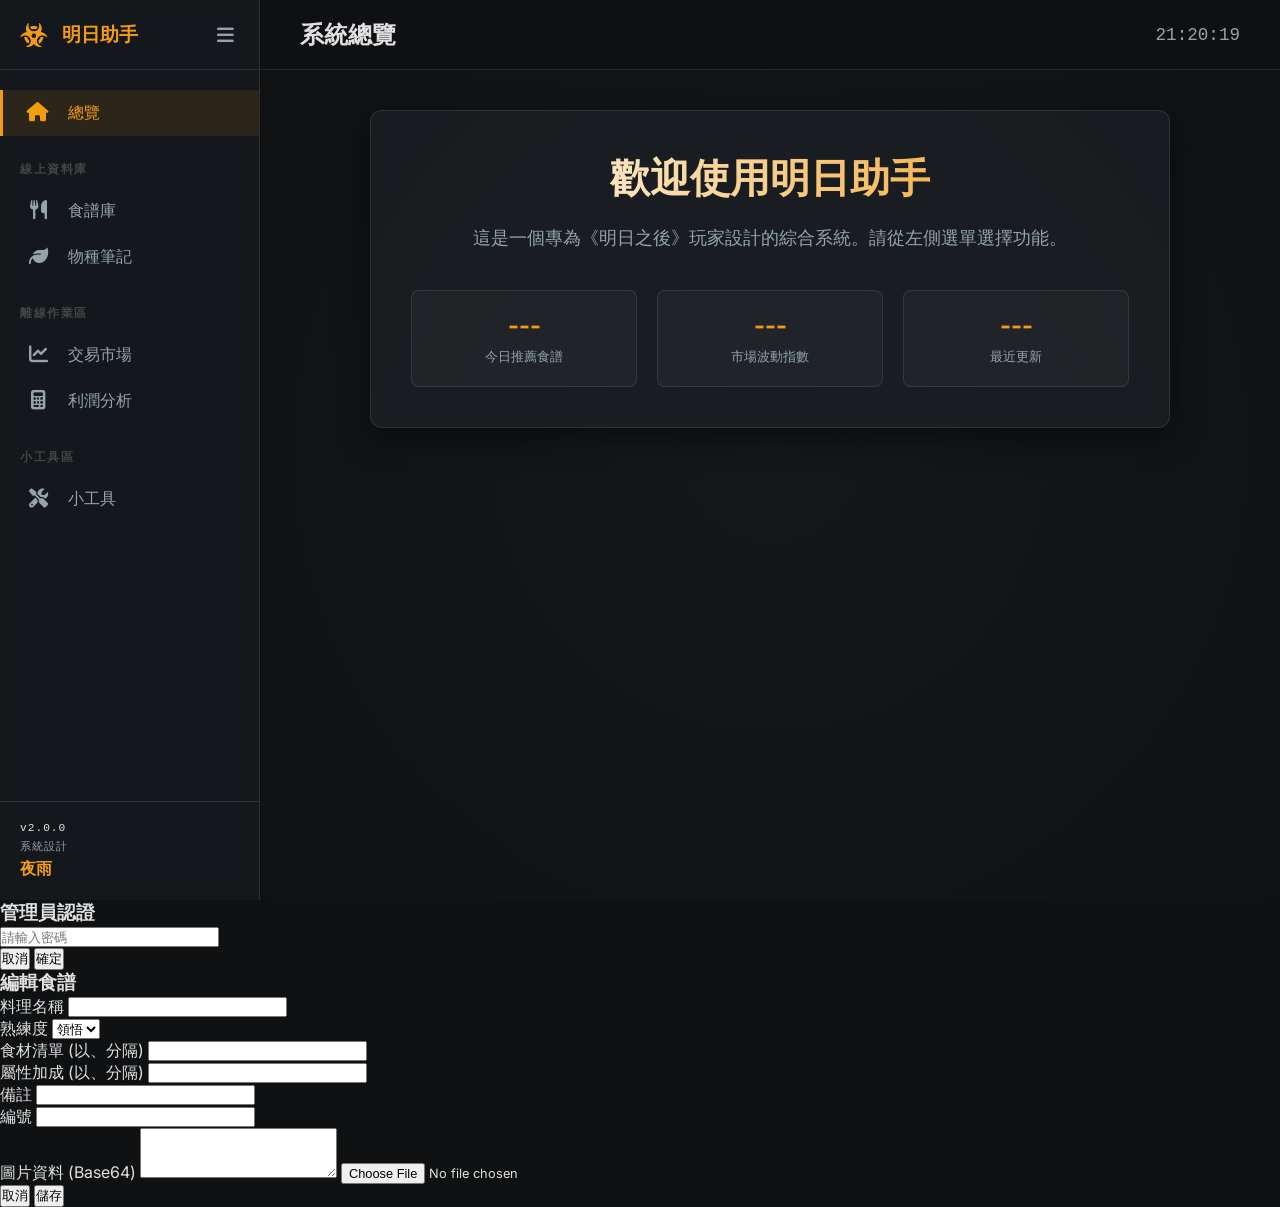
==== commit b6fc4a9a: "UI: Reorganize sidebar into sections and bump to v2.0.0" ====
--- a/index.html
+++ b/index.html
@@ -31,10 +31,18 @@
                         <i class="fas fa-home"></i>
                         <span class="nav-text">總覽</span>
                     </li>
+
+                    <li class="nav-section">線上資料庫</li>
                     <li class="nav-item" data-target="recipes">
                         <i class="fas fa-utensils"></i>
                         <span class="nav-text">食譜庫</span>
                     </li>
+                    <li class="nav-item" data-target="species">
+                        <i class="fas fa-leaf"></i>
+                        <span class="nav-text">物種筆記</span>
+                    </li>
+
+                    <li class="nav-section">離線作業區</li>
                     <li class="nav-item" data-target="market">
                         <i class="fas fa-chart-line"></i>
                         <span class="nav-text">交易市場</span>
@@ -43,6 +51,8 @@
                         <i class="fas fa-calculator"></i>
                         <span class="nav-text">利潤分析</span>
                     </li>
+
+                    <li class="nav-section">小工具區</li>
                     <li class="nav-item" data-target="tools">
                         <i class="fas fa-tools"></i>
                         <span class="nav-text">小工具</span>
@@ -51,7 +61,7 @@
             </nav>
 
             <div class="sidebar-footer">
-                <div class="version-info">v1.7.0</div>
+                <div class="version-info">v2.0.0</div>
                 <div class="author-info">
                     <span class="author-label">系統設計</span>
                     <span class="author-name">夜雨</span>
@@ -634,9 +644,150 @@
         </div>
     </script>
 
+    <!-- Species Notes Template -->
+    <script type="text/template" id="species-template">
+        <style>
+            .species-container { display: flex; flex-direction: column; gap: 20px; color: #fff; height: 85vh; }
+            .species-header { display: flex; justify-content: space-between; align-items: flex-end; background: rgba(0,0,0,0.3); padding: 20px; border-radius: 12px; border: 1px solid rgba(255,255,255,0.05); }
+            .filter-group { display: flex; gap: 15px; flex-wrap: wrap; }
+            .filter-item { display: flex; flex-direction: column; gap: 8px; }
+            .filter-item label { font-size: 0.8rem; color: #888; }
+            .filter-item select, .filter-item input { background: #111; border: 1px solid #333; padding: 10px; border-radius: 6px; color: #fff; min-width: 150px; }
+            
+            .admin-lock-btn { background: #333; border: none; color: #aaa; width: 40px; height: 40px; border-radius: 8px; cursor: pointer; transition: 0.3s; }
+            .admin-lock-btn.unlocked { background: var(--accent-orange); color: #000; }
+            
+            .admin-panel { display: none; background: rgba(243, 156, 18, 0.1); border: 1px dashed var(--accent-orange); padding: 15px; border-radius: 12px; margin-top: 10px; gap: 15px; align-items: center; }
+            
+            .species-table-wrapper { flex: 1; overflow-y: auto; background: rgba(0,0,0,0.2); border-radius: 12px; border: 1px solid rgba(255,255,255,0.05); }
+            table { width: 100%; border-collapse: collapse; }
+            th { position: sticky; top: 0; background: #222; padding: 15px; text-align: left; font-size: 0.85rem; color: #888; border-bottom: 1px solid #333; }
+            td { padding: 15px; border-bottom: 1px solid rgba(255,255,255,0.03); font-size: 0.95rem; }
+            tr:hover { background: rgba(255,255,255,0.02); }
+            
+            .tag { padding: 4px 8px; border-radius: 4px; font-size: 0.75rem; font-weight: bold; }
+            .tag-animal { background: #e74c3c; color: #fff; }
+            .tag-food { background: #2ecc71; color: #fff; }
+            .tag-flower { background: #9b59b6; color: #fff; }
+        </style>
+
+        <div class="species-container animate-fade-in">
+            <!-- Header & Filters -->
+            <div class="species-header">
+                <div class="filter-group">
+                    <div class="filter-item">
+                        <label>主物種</label>
+                        <select id="species-main-filter">
+                            <option value="">全部</option>
+                            <option value="動物">動物</option>
+                            <option value="食材">食材</option>
+                            <option value="花">花</option>
+                        </select>
+                    </div>
+                    <div class="filter-item">
+                        <label>次物種</label>
+                        <select id="species-sub-filter">
+                            <option value="">全部</option>
+                        </select>
+                    </div>
+                    <div class="filter-item">
+                        <label>地圖等級</label>
+                        <input type="number" id="species-level-filter" placeholder="搜尋等級...">
+                    </div>
+                    <div class="filter-item">
+                        <label>關鍵字搜尋</label>
+                        <input type="text" id="species-search" placeholder="搜尋品種、地圖...">
+                    </div>
+                </div>
+                <div style="display:flex; gap:10px;">
+                    <div id="species-sync-status" style="font-size: 0.8rem; color: #666; align-self: center; margin-right: 10px;"></div>
+                    <button class="admin-lock-btn" id="species-admin-toggle" title="管理員登入">
+                        <i class="fas fa-lock"></i>
+                    </button>
+                </div>
+            </div>
+
+            <!-- Admin Actions (Hidden by default) -->
+            <div class="admin-panel" id="species-admin-panel">
+                <span style="font-weight:bold; color:var(--accent-orange);"><i class="fas fa-user-shield"></i> 管理員模式</span>
+                <button onclick="window.addSpeciesEntry()" class="action-btn"><i class="fas fa-plus"></i> 新增資料</button>
+                <button onclick="window.exportSpeciesCSV()" class="action-btn secondary"><i class="fas fa-file-export"></i> 匯出 CSV</button>
+                <button onclick="window.importSpeciesCSV()" class="action-btn secondary"><i class="fas fa-file-import"></i> 匯入 CSV</button>
+                <button onclick="window.clearAllSpecies()" class="action-btn" style="background:#e74c3c;"><i class="fas fa-trash-alt"></i> 一鍵清空</button>
+            </div>
+
+            <!-- Data Table -->
+            <div class="species-table-wrapper">
+                <table>
+                    <thead>
+                        <tr>
+                            <th>主物種</th>
+                            <th>次物種</th>
+                            <th>品種</th>
+                            <th>地圖等級</th>
+                            <th>採集區域 (地圖)</th>
+                            <th>備註</th>
+                            <th class="admin-only" style="display:none;">操作</th>
+                        </tr>
+                    </thead>
+                    <tbody id="species-table-body">
+                        <!-- Data rows -->
+                    </tbody>
+                </table>
+            </div>
+        </div>
+
+        <!-- Add/Edit Modal -->
+        <div id="species-modal-overlay" class="modal-overlay" style="display:none; position:fixed; inset:0; background:rgba(0,0,0,0.9); z-index:9999; align-items:center; justify-content:center; backdrop-filter:blur(10px);">
+            <div class="modal-content" style="background:#1a1a1a; padding:30px; border-radius:20px; width:500px; border:1px solid #333;">
+                <h3 id="species-modal-title" style="margin-bottom:25px; color:var(--accent-orange);">新增物種紀錄</h3>
+                <form id="species-form">
+                    <div style="display:grid; grid-template-columns:1fr 1fr; gap:15px; margin-bottom:15px;">
+                        <div class="form-group">
+                            <label>主物種</label>
+                            <select id="modal-species-main" required style="width:100%; padding:10px; background:#222; border:1px solid #444; color:white; border-radius:8px;">
+                                <option value="動物">動物</option>
+                                <option value="食材">食材</option>
+                                <option value="花">花</option>
+                            </select>
+                        </div>
+                        <div class="form-group">
+                            <label>次物種</label>
+                            <select id="modal-species-sub" required style="width:100%; padding:10px; background:#222; border:1px solid #444; color:white; border-radius:8px;">
+                                <!-- Dynamic -->
+                            </select>
+                        </div>
+                    </div>
+                    <div class="form-group" style="margin-bottom:15px;">
+                        <label>品種名稱</label>
+                        <input type="text" id="modal-species-breed" placeholder="例如：咕咕鵝" required style="width:100%; padding:10px; background:#000; border:1px solid #444; border-radius:8px; color:white;">
+                    </div>
+                    <div style="margin-top:20px; padding:15px; background:rgba(255,255,255,0.03); border-radius:12px; border:1px solid #333;">
+                        <div style="display:flex; justify-content:space-between; align-items:center; margin-bottom:10px;">
+                            <label style="color:#aaa; font-size:0.85rem;">產地與等級設定</label>
+                            <button type="button" onclick="window.addSpeciesLocationRow()" style="padding:4px 10px; background:var(--accent-orange); color:black; border:none; border-radius:4px; font-size:0.75rem; cursor:pointer; font-weight:bold;"><i class="fas fa-plus"></i> 增加產地</button>
+                        </div>
+                        <div id="modal-location-container">
+                            <!-- Dynamic location rows -->
+                        </div>
+                    </div>
+                    <div class="form-group" style="margin-top:15px; margin-bottom:25px;">
+                        <label>備註</label>
+                        <textarea id="modal-species-note" placeholder="產量、特殊時段等資訊..." style="width:100%; padding:10px; background:#000; border:1px solid #444; border-radius:8px; color:white; height:80px;"></textarea>
+                    </div>
+                    <div style="display:flex; justify-content:flex-end; gap:15px;">
+                        <button type="button" onclick="document.getElementById('species-modal-overlay').style.display='none'" style="padding:10px 20px; background:#333; border:none; color:white; border-radius:8px; cursor:pointer;">取消</button>
+                        <button type="submit" style="padding:10px 30px; background:var(--accent-orange); color:black; border:none; border-radius:8px; cursor:pointer; font-weight:bold;">儲存資料</button>
+                    </div>
+                </form>
+            </div>
+        </div>
+    </script>
+
     <script src="https://cdn.sheetjs.com/xlsx-latest/package/dist/xlsx.full.min.js"></script>
     <script src="market.js"></script>
     <script src="profit.js"></script>
+    <script src="species.js"></script>
     <script src="script.js"></script>
 </body>
 </html>
--- a/style.css
+++ b/style.css
@@ -140,6 +140,23 @@
     border-left-color: var(--accent-orange);
 }
 
+.nav-section {
+    padding: 25px 20px 10px 20px;
+    font-size: 0.75rem;
+    font-weight: 800;
+    color: #444;
+    text-transform: uppercase;
+    letter-spacing: 1.5px;
+    white-space: nowrap;
+    overflow: hidden;
+    transition: opacity 0.2s;
+}
+
+.sidebar.collapsed .nav-section {
+    opacity: 0;
+    pointer-events: none;
+}
+
 /* Footer */
 .sidebar-footer {
     padding: 20px;
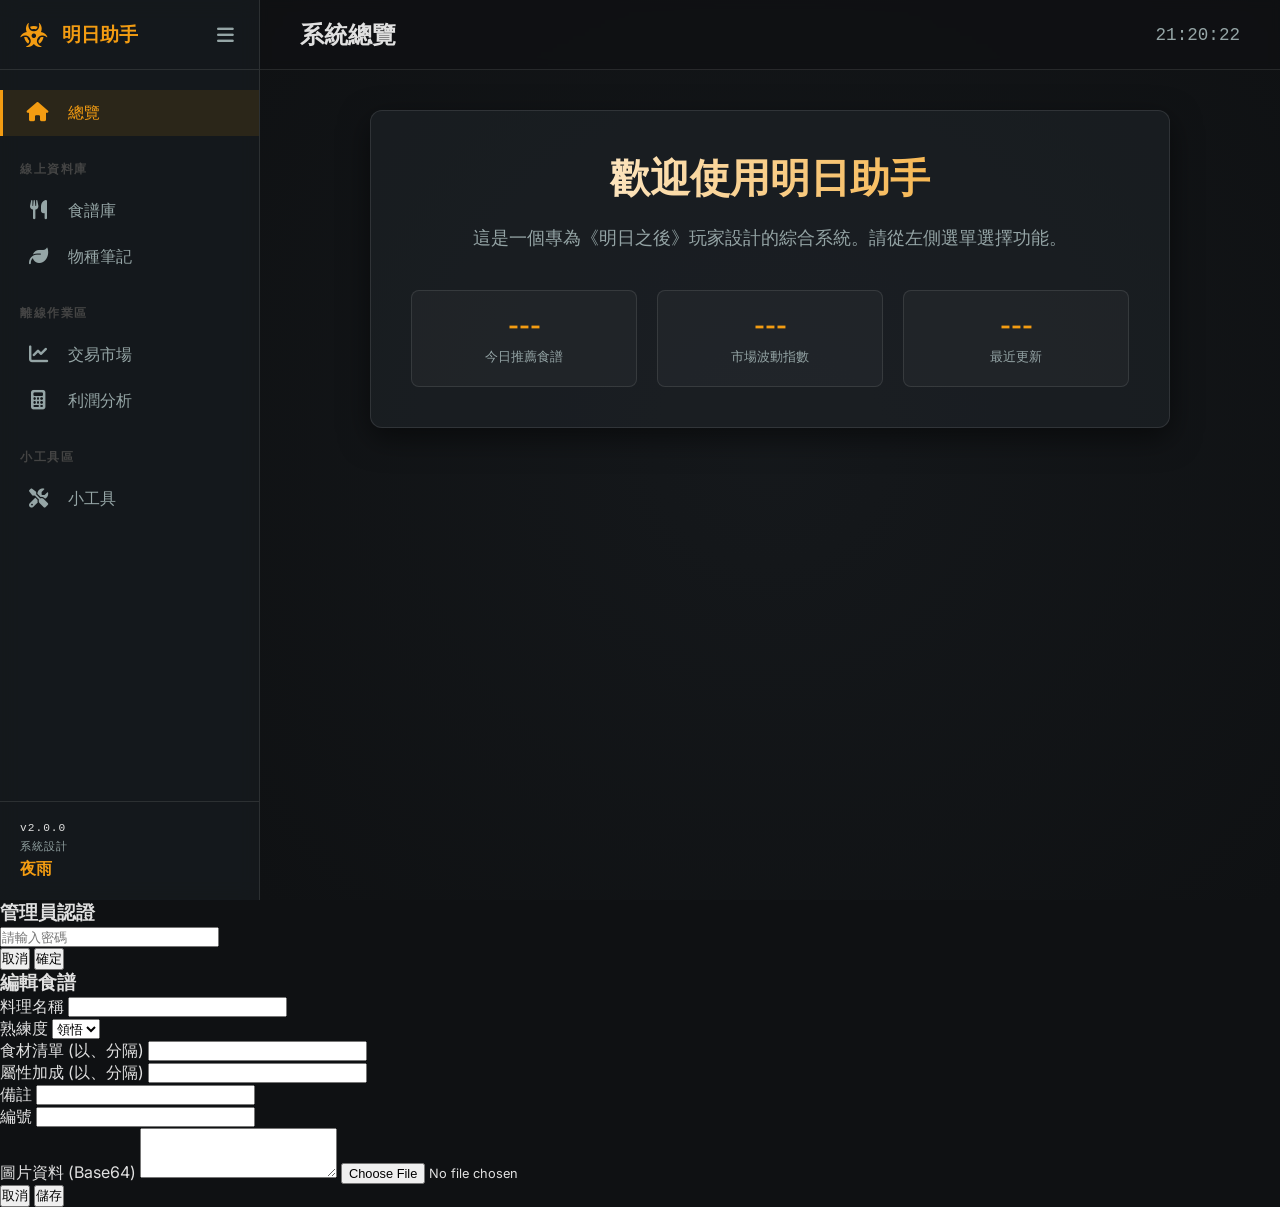
==== commit b7ddd582: "feat: enable GitHub online sync for species notes" ====
--- a/index.html
+++ b/index.html
@@ -657,9 +657,69 @@
             .admin-lock-btn { background: #333; border: none; color: #aaa; width: 40px; height: 40px; border-radius: 8px; cursor: pointer; transition: 0.3s; }
             .admin-lock-btn.unlocked { background: var(--accent-orange); color: #000; }
             
-            .admin-panel { display: none; background: rgba(243, 156, 18, 0.1); border: 1px dashed var(--accent-orange); padding: 15px; border-radius: 12px; margin-top: 10px; gap: 15px; align-items: center; }
-            
-            .species-table-wrapper { flex: 1; overflow-y: auto; background: rgba(0,0,0,0.2); border-radius: 12px; border: 1px solid rgba(255,255,255,0.05); }
+            .admin-panel { 
+                display: none; 
+                background: rgba(255, 156, 18, 0.05); 
+                border: 1px solid rgba(243, 156, 18, 0.2); 
+                padding: 15px 25px; 
+                border-radius: 16px; 
+                margin-top: 15px; 
+                gap: 15px; 
+                align-items: center; 
+                backdrop-filter: blur(5px);
+                box-shadow: inset 0 0 20px rgba(243, 156, 18, 0.05);
+            }
+            
+            .admin-btn {
+                display: flex;
+                align-items: center;
+                gap: 8px;
+                padding: 10px 20px;
+                border-radius: 10px;
+                font-size: 0.9rem;
+                font-weight: 600;
+                cursor: pointer;
+                transition: all 0.3s cubic-bezier(0.4, 0, 0.2, 1);
+                border: 1px solid rgba(255,255,255,0.1);
+                color: #fff;
+            }
+
+            .admin-btn i { font-size: 1rem; }
+
+            .admin-btn.primary {
+                background: linear-gradient(135deg, #f39c12, #e67e22);
+                color: #000;
+                border: none;
+            }
+            .admin-btn.primary:hover {
+                transform: translateY(-2px);
+                box-shadow: 0 5px 15px rgba(243, 156, 18, 0.4);
+                filter: brightness(1.1);
+            }
+
+            .admin-btn.secondary {
+                background: rgba(255,255,255,0.05);
+                border: 1px solid rgba(255,255,255,0.1);
+            }
+            .admin-btn.secondary:hover {
+                background: rgba(255,255,255,0.1);
+                border-color: rgba(255,255,255,0.3);
+                transform: translateY(-2px);
+            }
+
+            .admin-btn.danger {
+                background: rgba(231, 76, 60, 0.1);
+                color: #e74c3c;
+                border: 1px solid rgba(231, 76, 60, 0.3);
+            }
+            .admin-btn.danger:hover {
+                background: #e74c3c;
+                color: #fff;
+                transform: translateY(-2px);
+                box-shadow: 0 5px 15px rgba(231, 76, 60, 0.3);
+            }
+
+            .admin-btn:active { transform: translateY(0); }
             table { width: 100%; border-collapse: collapse; }
             th { position: sticky; top: 0; background: #222; padding: 15px; text-align: left; font-size: 0.85rem; color: #888; border-bottom: 1px solid #333; }
             td { padding: 15px; border-bottom: 1px solid rgba(255,255,255,0.03); font-size: 0.95rem; }
@@ -709,11 +769,13 @@
 
             <!-- Admin Actions (Hidden by default) -->
             <div class="admin-panel" id="species-admin-panel">
-                <span style="font-weight:bold; color:var(--accent-orange);"><i class="fas fa-user-shield"></i> 管理員模式</span>
-                <button onclick="window.addSpeciesEntry()" class="action-btn"><i class="fas fa-plus"></i> 新增資料</button>
-                <button onclick="window.exportSpeciesCSV()" class="action-btn secondary"><i class="fas fa-file-export"></i> 匯出 CSV</button>
-                <button onclick="window.importSpeciesCSV()" class="action-btn secondary"><i class="fas fa-file-import"></i> 匯入 CSV</button>
-                <button onclick="window.clearAllSpecies()" class="action-btn" style="background:#e74c3c;"><i class="fas fa-trash-alt"></i> 一鍵清空</button>
+                <span style="font-weight:bold; color:var(--accent-orange); margin-right: 10px; display: flex; align-items: center; gap: 8px;">
+                    <i class="fas fa-user-shield"></i> 管理員模式
+                </span>
+                <button onclick="window.addSpeciesEntry()" class="admin-btn primary"><i class="fas fa-plus"></i> 新增資料</button>
+                <button onclick="window.exportSpeciesCSV()" class="admin-btn secondary"><i class="fas fa-file-export"></i> 匯出 CSV</button>
+                <button onclick="window.importSpeciesCSV()" class="admin-btn secondary"><i class="fas fa-file-import"></i> 匯入 CSV</button>
+                <button onclick="window.clearAllSpecies()" class="admin-btn danger" style="margin-left: auto;"><i class="fas fa-trash-alt"></i> 一鍵清空</button>
             </div>
 
             <!-- Data Table -->
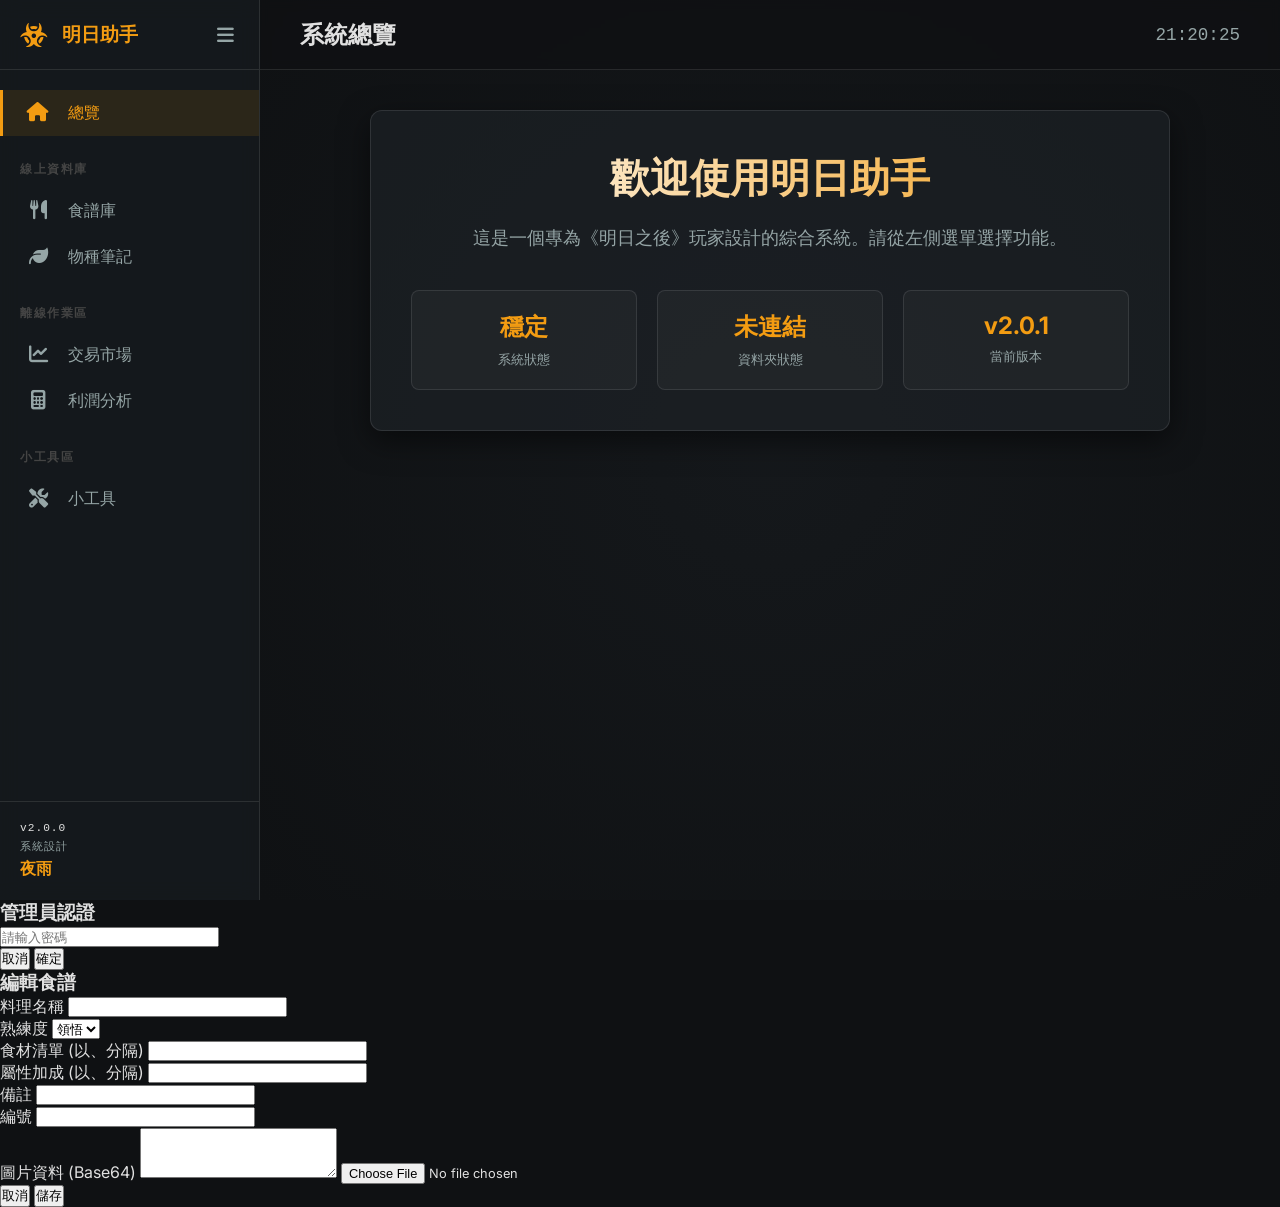
==== commit 2a518845: "feat: implement dynamic category/sub-category generation from XLSX for market module" ====
--- a/index.html
+++ b/index.html
@@ -456,16 +456,14 @@
                 <div class="form-group">
                     <label>母類別</label>
                     <select id="market-main-cat">
-                        <option value="基礎資源">基礎資源</option>
-                        <option value="專屬資源">專屬資源</option>
-                        <option value="一般半成品">一般半成品</option>
-                        <option value="專屬半成品">專屬半成品</option>
-                        <option value="特殊材料">特殊材料</option>
+                        <!-- Dynamic -->
                     </select>
                 </div>
                 <div class="form-group">
-                    <label>子類別 (如：木、石、一般)</label>
-                    <input type="text" id="market-sub-cat">
+                    <label>子類別</label>
+                    <select id="market-sub-cat">
+                        <!-- Dynamic -->
+                    </select>
                 </div>
                 <div class="form-group">
                     <label>地圖等級 (0-14)</label>
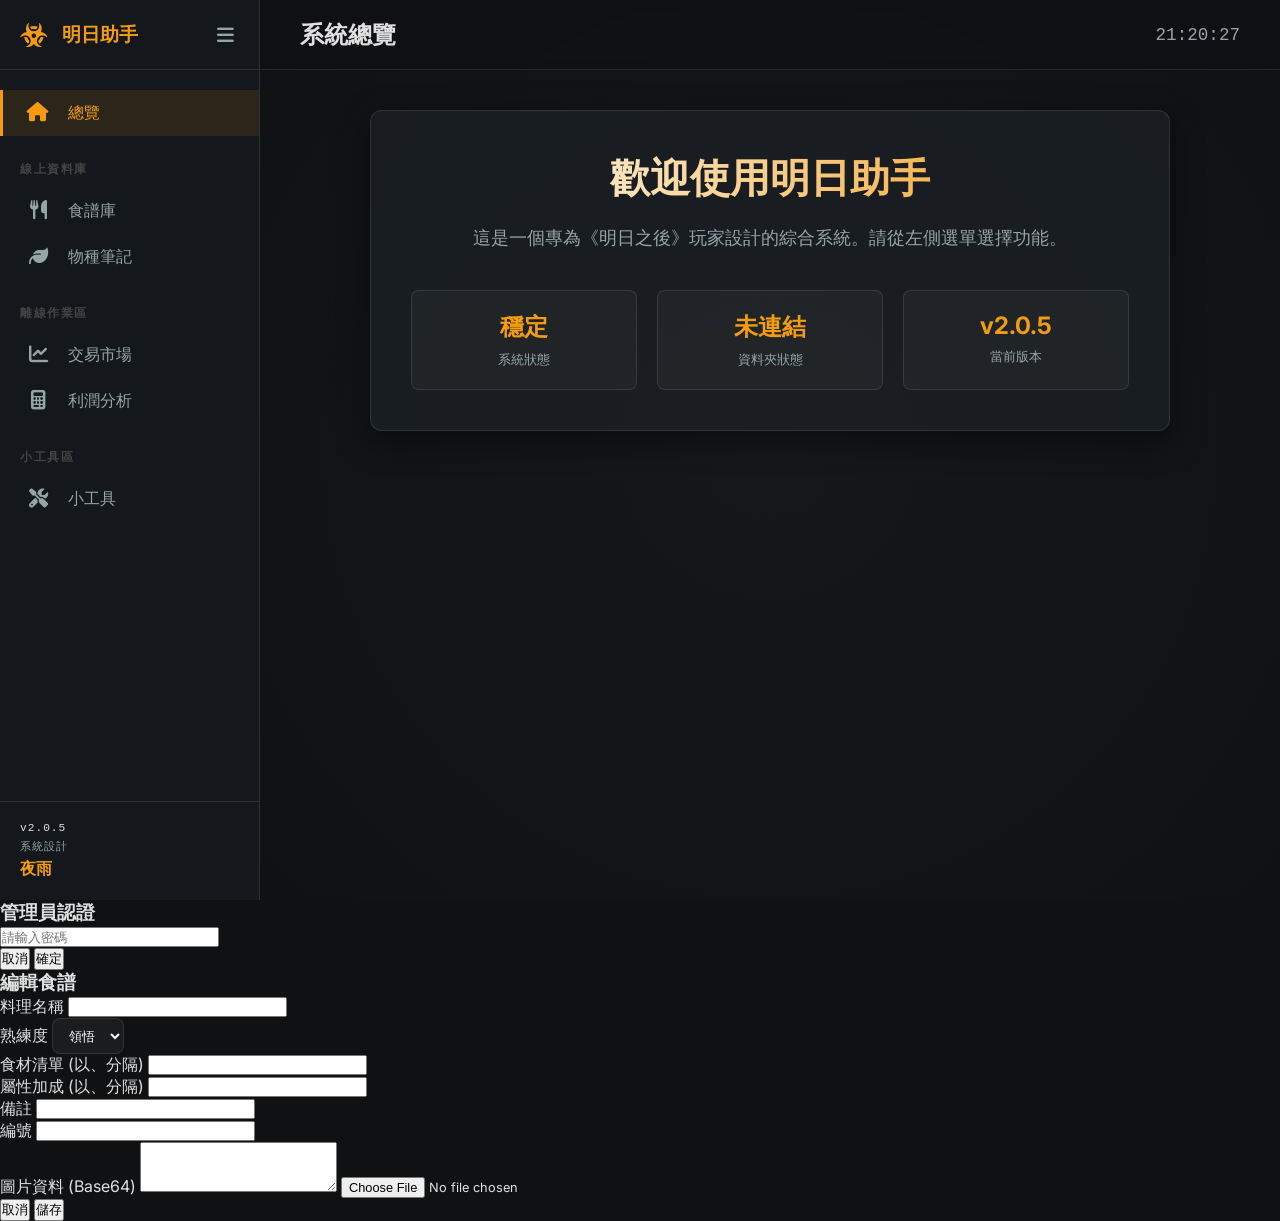
==== commit 6163e32c: "chore: bump version in index.html to match v2.0.5" ====
--- a/index.html
+++ b/index.html
@@ -61,7 +61,7 @@
             </nav>
 
             <div class="sidebar-footer">
-                <div class="version-info">v2.0.0</div>
+                <div class="version-info">v2.0.5</div>
                 <div class="author-info">
                     <span class="author-label">系統設計</span>
                     <span class="author-name">夜雨</span>
--- a/style.css
+++ b/style.css
@@ -329,3 +329,24 @@
         padding: 20px;
     }
 }
+
+/* Select & Option Styling Fix */
+select {
+    background-color: #1a1c1e !important;
+    color: white !important;
+    border: 1px solid rgba(255, 255, 255, 0.1);
+    border-radius: 8px;
+    padding: 8px 12px;
+    cursor: pointer;
+}
+
+select option {
+    background-color: #1a1c1e !important;
+    color: white !important;
+    padding: 10px;
+}
+
+/* Market Status Badges */
+.status-badge.status-low { background: rgba(46, 204, 113, 0.2) !important; color: #2ecc71 !important; border: 1px solid rgba(46, 204, 113, 0.3) !important; }
+.status-badge.status-mid { background: rgba(241, 196, 15, 0.2) !important; color: #f1c40f !important; border: 1px solid rgba(241, 196, 15, 0.3) !important; }
+.status-badge.status-high { background: rgba(231, 76, 60, 0.2) !important; color: #e74c3c !important; border: 1px solid rgba(231, 76, 60, 0.3) !important; }
